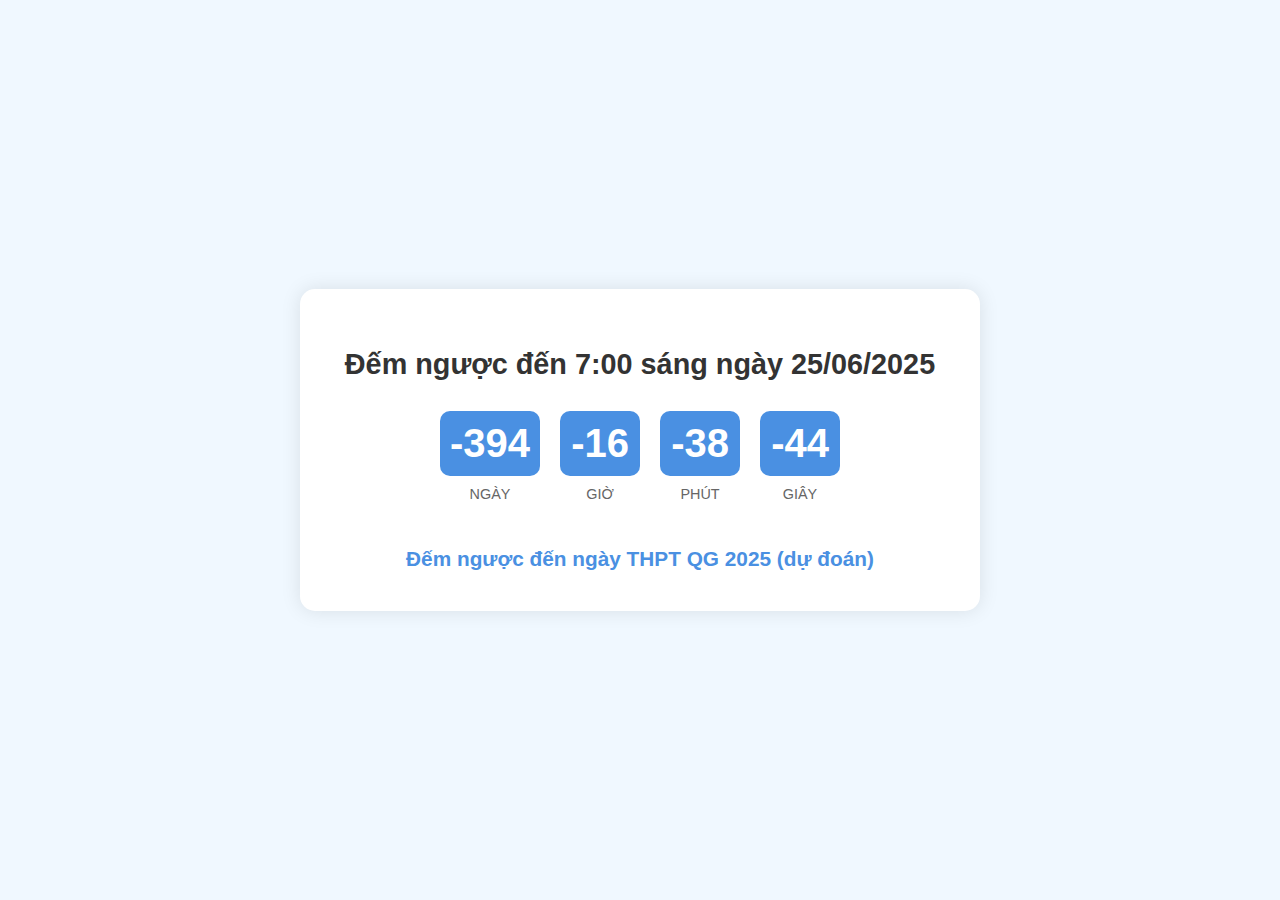
==== index.html @ 63301fce "Update index.html" ====
<!DOCTYPE html>
<html lang="vi">
<head>
    <meta charset="UTF-8">
    <meta name="viewport" content="width=device-width, initial-scale=1.0">
    <title>Đếm ngược đến THPT QG 2025 (dự đoán)</title>
    <style>
        body {
            font-family: 'Arial', sans-serif;
            display: flex;
            justify-content: center;
            align-items: center;
            min-height: 100vh;
            margin: 0;
            background-color: #f0f8ff;
            padding: 20px;
            box-sizing: border-box;
        }
        .container {
            text-align: center;
            background-color: white;
            padding: 40px;
            border-radius: 15px;
            box-shadow: 0 0 20px rgba(0,0,0,0.1);
            max-width: 600px;
            width: 100%;
        }
        h1 {
            color: #333;
            margin-bottom: 30px;
            font-size: 1.8em;
        }
        .countdown-wrapper {
            display: flex;
            justify-content: center;
            flex-wrap: wrap;
            gap: 20px;
        }
        .countdown-item {
            display: flex;
            flex-direction: column;
            align-items: center;
        }
        .countdown-item span {
            font-size: 2.5em;
            font-weight: bold;
            background-color: #4a90e2;
            color: white;
            padding: 10px;
            border-radius: 10px;
            min-width: 60px;
        }
        .countdown-item p {
            margin-top: 10px;
            color: #666;
            font-size: 0.9em;
            text-transform: uppercase;
        }
        .event-name {
            margin-top: 30px;
            font-size: 1.3em;
            color: #4a90e2;
            font-weight: bold;
        }

        @media (max-width: 600px) {
            .container {
                padding: 20px;
            }
            h1 {
                font-size: 1.5em;
            }
            .countdown-item span {
                font-size: 2em;
                min-width: 50px;
            }
            .event-name {
                font-size: 1.1em;
            }
        }

        @media (max-width: 400px) {
            .countdown-wrapper {
                gap: 10px;
            }
            .countdown-item span {
                font-size: 1.8em;
                min-width: 45px;
            }
        }
    </style>
</head>
<body>
    <div class="container">
        <h1>Đếm ngược đến 7:00 sáng ngày 25/06/2025</h1>
        <div class="countdown-wrapper" id="countdown">
            <div class="countdown-item">
                <span id="days">00</span>
                <p>Ngày</p>
            </div>
            <div class="countdown-item">
                <span id="hours">00</span>
                <p>Giờ</p>
            </div>
            <div class="countdown-item">
                <span id="minutes">00</span>
                <p>Phút</p>
            </div>
            <div class="countdown-item">
                <span id="seconds">00</span>
                <p>Giây</p>
            </div>
        </div>
        <div class="event-name">Đếm ngược đến ngày THPT QG 2025 (dự đoán)</div>
    </div>

    <script>
        function updateCountdown() {
            const endDate = new Date("2025-06-25T07:00:00").getTime();
            const now = new Date().getTime();
            const distance = endDate - now;

            const days = Math.floor(distance / (1000 * 60 * 60 * 24));
            const hours = Math.floor((distance % (1000 * 60 * 60 * 24)) / (1000 * 60 * 60));
            const minutes = Math.floor((distance % (1000 * 60 * 60)) / (1000 * 60));
            const seconds = Math.floor((distance % (1000 * 60)) / 1000);

            document.getElementById('days').textContent = days.toString().padStart(2, '0');
            document.getElementById('hours').textContent = hours.toString().padStart(2, '0');
            document.getElementById('minutes').textContent = minutes.toString().padStart(2, '0');
            document.getElementById('seconds').textContent = seconds.toString().padStart(2, '0');

            if (distance < 0) {
                clearInterval(countdownInterval);
                document.getElementById('countdown').innerHTML = "<div class='event-name'>Đã đến thời gian!</div>";
            }
        }

        updateCountdown(); // Cập nhật ngay lập tức khi trang tải
        const countdownInterval = setInterval(updateCountdown, 1000); // Cập nhật mỗi giây
    </script>
</body>
</html>
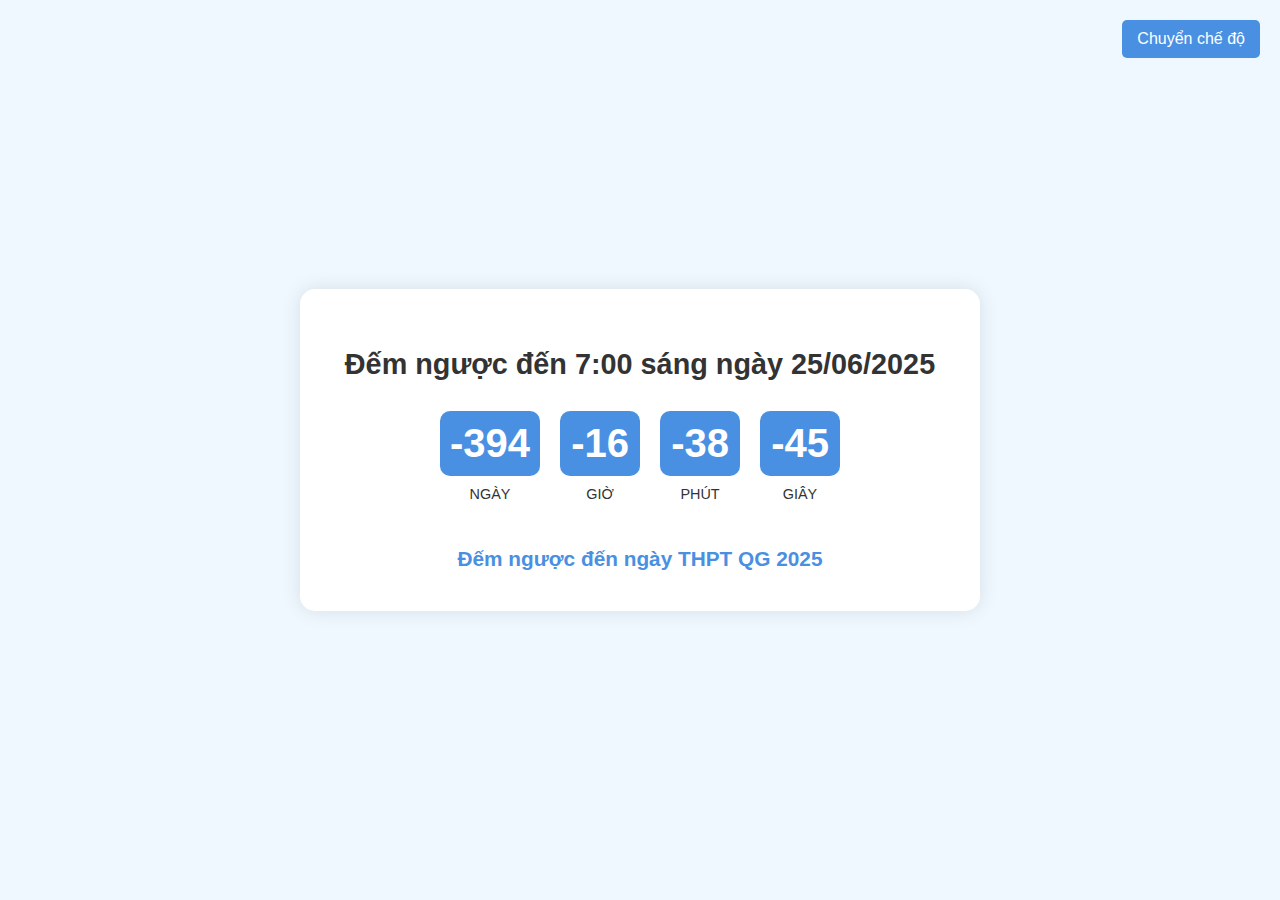
==== commit bbb0f9f2: "Update index.html" ====
--- a/index.html
+++ b/index.html
@@ -3,8 +3,26 @@
 <head>
     <meta charset="UTF-8">
     <meta name="viewport" content="width=device-width, initial-scale=1.0">
-    <title>Đếm ngược đến THPT QG 2025 (dự đoán)</title>
+    <title>Đếm ngược đến THPT QG 2025</title>
     <style>
+        :root {
+            --bg-color: #f0f8ff;
+            --container-bg: white;
+            --text-color: #333;
+            --countdown-bg: #4a90e2;
+            --countdown-text: white;
+            --event-color: #4a90e2;
+        }
+        
+        .dark-mode {
+            --bg-color: #1a1a1a;
+            --container-bg: #2c2c2c;
+            --text-color: #f0f0f0;
+            --countdown-bg: #3a7bd5;
+            --countdown-text: #f0f0f0;
+            --event-color: #3a7bd5;
+        }
+
         body {
             font-family: 'Arial', sans-serif;
             display: flex;
@@ -12,21 +30,23 @@
             align-items: center;
             min-height: 100vh;
             margin: 0;
-            background-color: #f0f8ff;
+            background-color: var(--bg-color);
             padding: 20px;
             box-sizing: border-box;
+            transition: background-color 0.3s ease;
         }
         .container {
             text-align: center;
-            background-color: white;
+            background-color: var(--container-bg);
             padding: 40px;
             border-radius: 15px;
             box-shadow: 0 0 20px rgba(0,0,0,0.1);
             max-width: 600px;
             width: 100%;
+            transition: background-color 0.3s ease;
         }
         h1 {
-            color: #333;
+            color: var(--text-color);
             margin-bottom: 30px;
             font-size: 1.8em;
         }
@@ -44,23 +64,39 @@
         .countdown-item span {
             font-size: 2.5em;
             font-weight: bold;
-            background-color: #4a90e2;
-            color: white;
+            background-color: var(--countdown-bg);
+            color: var(--countdown-text);
             padding: 10px;
             border-radius: 10px;
             min-width: 60px;
         }
         .countdown-item p {
             margin-top: 10px;
-            color: #666;
+            color: var(--text-color);
             font-size: 0.9em;
             text-transform: uppercase;
         }
         .event-name {
             margin-top: 30px;
             font-size: 1.3em;
-            color: #4a90e2;
+            color: var(--event-color);
             font-weight: bold;
+        }
+        .mode-toggle {
+            position: absolute;
+            top: 20px;
+            right: 20px;
+            background-color: var(--countdown-bg);
+            color: var(--countdown-text);
+            border: none;
+            padding: 10px 15px;
+            border-radius: 5px;
+            cursor: pointer;
+            font-size: 1em;
+            transition: background-color 0.3s ease;
+        }
+        .mode-toggle:hover {
+            opacity: 0.9;
         }
 
         @media (max-width: 600px) {
@@ -77,6 +113,12 @@
             .event-name {
                 font-size: 1.1em;
             }
+            .mode-toggle {
+                top: 10px;
+                right: 10px;
+                padding: 8px 12px;
+                font-size: 0.9em;
+            }
         }
 
         @media (max-width: 400px) {
@@ -91,6 +133,7 @@
     </style>
 </head>
 <body>
+    <button class="mode-toggle" onclick="toggleMode()">Chuyển chế độ</button>
     <div class="container">
         <h1>Đếm ngược đến 7:00 sáng ngày 25/06/2025</h1>
         <div class="countdown-wrapper" id="countdown">
@@ -111,7 +154,7 @@
                 <p>Giây</p>
             </div>
         </div>
-        <div class="event-name">Đếm ngược đến ngày THPT QG 2025 (dự đoán)</div>
+        <div class="event-name">Đếm ngược đến ngày THPT QG 2025</div>
     </div>
 
     <script>
@@ -136,6 +179,16 @@
             }
         }
 
+        function toggleMode() {
+            document.body.classList.toggle('dark-mode');
+            const modeToggle = document.querySelector('.mode-toggle');
+            if (document.body.classList.contains('dark-mode')) {
+                modeToggle.textContent = 'Chế độ sáng';
+            } else {
+                modeToggle.textContent = 'Chế độ tối';
+            }
+        }
+
         updateCountdown(); // Cập nhật ngay lập tức khi trang tải
         const countdownInterval = setInterval(updateCountdown, 1000); // Cập nhật mỗi giây
     </script>
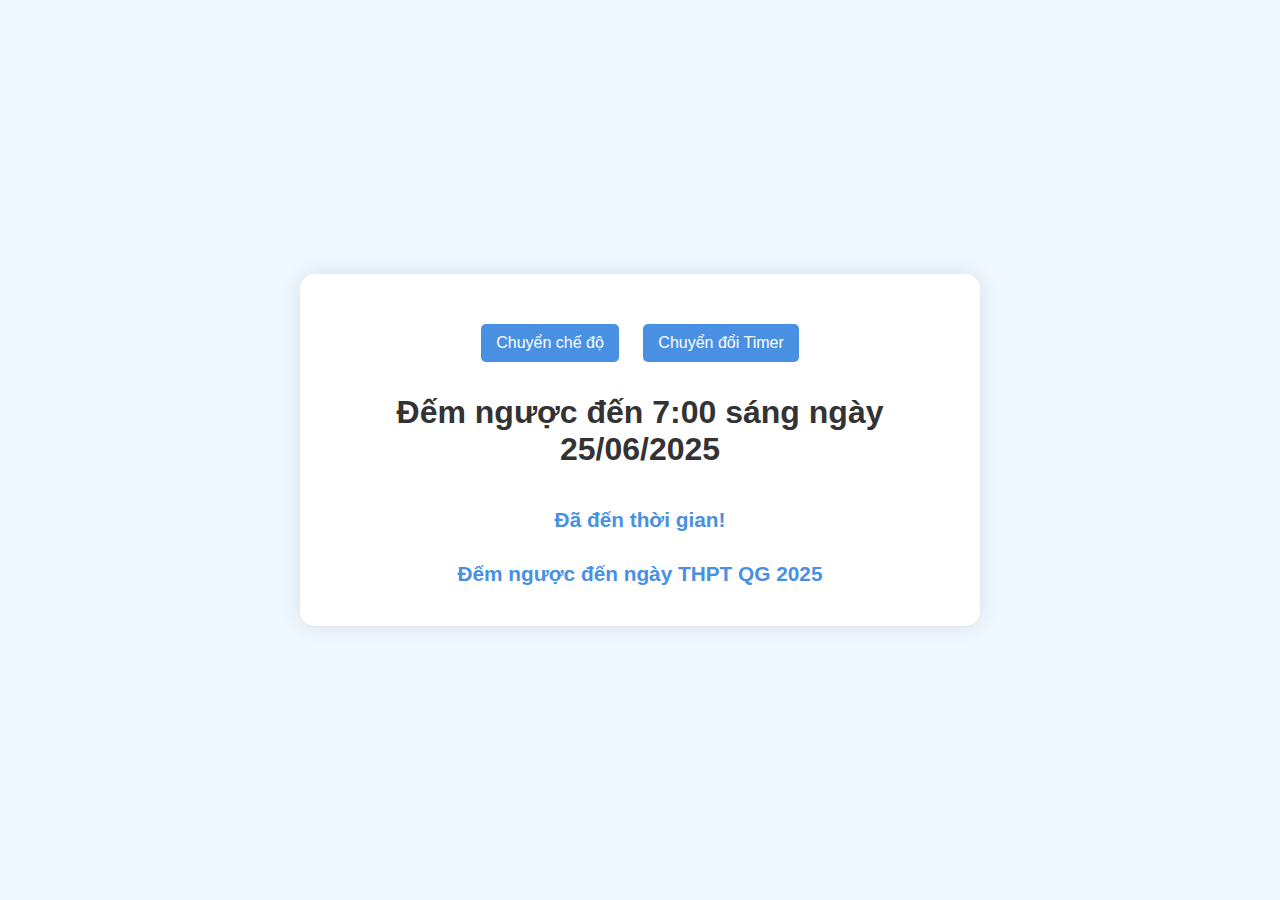
==== commit 0d20523b: "Update index.html" ====
--- a/index.html
+++ b/index.html
@@ -3,7 +3,7 @@
 <head>
     <meta charset="UTF-8">
     <meta name="viewport" content="width=device-width, initial-scale=1.0">
-    <title>Đếm ngược đến THPT QG 2025</title>
+    <title>Đếm ngược và Pomodoro Timer</title>
     <style>
         :root {
             --bg-color: #f0f8ff;
@@ -12,6 +12,10 @@
             --countdown-bg: #4a90e2;
             --countdown-text: white;
             --event-color: #4a90e2;
+            --button-bg: #4a90e2;
+            --button-text: white;
+            --input-bg: #f0f0f0;
+            --input-text: #333;
         }
         
         .dark-mode {
@@ -21,6 +25,10 @@
             --countdown-bg: #3a7bd5;
             --countdown-text: #f0f0f0;
             --event-color: #3a7bd5;
+            --button-bg: #3a7bd5;
+            --button-text: #f0f0f0;
+            --input-bg: #3c3c3c;
+            --input-text: #f0f0f0;
         }
 
         body {
@@ -45,23 +53,23 @@
             width: 100%;
             transition: background-color 0.3s ease;
         }
-        h1 {
+        h1, h2 {
             color: var(--text-color);
-            margin-bottom: 30px;
-            font-size: 1.8em;
-        }
-        .countdown-wrapper {
+            margin-bottom: 20px;
+        }
+        .countdown-wrapper, .pomodoro-wrapper {
             display: flex;
             justify-content: center;
             flex-wrap: wrap;
             gap: 20px;
-        }
-        .countdown-item {
+            margin-bottom: 30px;
+        }
+        .countdown-item, .pomodoro-item {
             display: flex;
             flex-direction: column;
             align-items: center;
         }
-        .countdown-item span {
+        .countdown-item span, .pomodoro-item span {
             font-size: 2.5em;
             font-weight: bold;
             background-color: var(--countdown-bg);
@@ -70,33 +78,57 @@
             border-radius: 10px;
             min-width: 60px;
         }
-        .countdown-item p {
+        .countdown-item p, .pomodoro-item p {
             margin-top: 10px;
             color: var(--text-color);
             font-size: 0.9em;
             text-transform: uppercase;
         }
         .event-name {
-            margin-top: 30px;
+            margin-top: 20px;
             font-size: 1.3em;
             color: var(--event-color);
             font-weight: bold;
         }
-        .mode-toggle {
-            position: absolute;
-            top: 20px;
-            right: 20px;
-            background-color: var(--countdown-bg);
-            color: var(--countdown-text);
+        .mode-toggle, .timer-toggle {
+            background-color: var(--button-bg);
+            color: var(--button-text);
             border: none;
             padding: 10px 15px;
             border-radius: 5px;
             cursor: pointer;
             font-size: 1em;
             transition: background-color 0.3s ease;
-        }
-        .mode-toggle:hover {
+            margin: 10px;
+        }
+        .mode-toggle:hover, .timer-toggle:hover {
             opacity: 0.9;
+        }
+        .pomodoro-controls {
+            display: flex;
+            flex-wrap: wrap;
+            justify-content: center;
+            gap: 10px;
+            margin-top: 20px;
+        }
+        .pomodoro-controls input {
+            width: 60px;
+            padding: 5px;
+            border-radius: 5px;
+            border: 1px solid var(--countdown-bg);
+            background-color: var(--input-bg);
+            color: var(--input-text);
+        }
+        .pomodoro-controls button {
+            padding: 5px 10px;
+            border-radius: 5px;
+            border: none;
+            background-color: var(--button-bg);
+            color: var(--button-text);
+            cursor: pointer;
+        }
+        .hidden {
+            display: none;
         }
 
         @media (max-width: 600px) {
@@ -106,58 +138,78 @@
             h1 {
                 font-size: 1.5em;
             }
-            .countdown-item span {
+            .countdown-item span, .pomodoro-item span {
                 font-size: 2em;
                 min-width: 50px;
             }
             .event-name {
                 font-size: 1.1em;
             }
-            .mode-toggle {
-                top: 10px;
-                right: 10px;
+            .mode-toggle, .timer-toggle {
                 padding: 8px 12px;
                 font-size: 0.9em;
-            }
-        }
-
-        @media (max-width: 400px) {
-            .countdown-wrapper {
-                gap: 10px;
-            }
-            .countdown-item span {
-                font-size: 1.8em;
-                min-width: 45px;
             }
         }
     </style>
 </head>
 <body>
-    <button class="mode-toggle" onclick="toggleMode()">Chuyển chế độ</button>
     <div class="container">
-        <h1>Đếm ngược đến 7:00 sáng ngày 25/06/2025</h1>
-        <div class="countdown-wrapper" id="countdown">
-            <div class="countdown-item">
-                <span id="days">00</span>
-                <p>Ngày</p>
+        <button class="mode-toggle" onclick="toggleMode()">Chuyển chế độ</button>
+        <button class="timer-toggle" onclick="toggleTimer()">Chuyển đổi Timer</button>
+        
+        <div id="countdown-section">
+            <h1>Đếm ngược đến 7:00 sáng ngày 25/06/2025</h1>
+            <div class="countdown-wrapper" id="countdown">
+                <div class="countdown-item">
+                    <span id="days">00</span>
+                    <p>Ngày</p>
+                </div>
+                <div class="countdown-item">
+                    <span id="hours">00</span>
+                    <p>Giờ</p>
+                </div>
+                <div class="countdown-item">
+                    <span id="minutes">00</span>
+                    <p>Phút</p>
+                </div>
+                <div class="countdown-item">
+                    <span id="seconds">00</span>
+                    <p>Giây</p>
+                </div>
             </div>
-            <div class="countdown-item">
-                <span id="hours">00</span>
-                <p>Giờ</p>
+            <div class="event-name">Đếm ngược đến ngày THPT QG 2025</div>
+        </div>
+
+        <div id="pomodoro-section" class="hidden">
+            <h2>Pomodoro Timer</h2>
+            <div class="pomodoro-wrapper">
+                <div class="pomodoro-item">
+                    <span id="pomodoro-time">25:00</span>
+                    <p id="pomodoro-status">Tập trung</p>
+                </div>
             </div>
-            <div class="countdown-item">
-                <span id="minutes">00</span>
-                <p>Phút</p>
-            </div>
-            <div class="countdown-item">
-                <span id="seconds">00</span>
-                <p>Giây</p>
+            <div class="pomodoro-controls">
+                <input type="number" id="focus-time" placeholder="Thời gian tập trung (phút)" value="25">
+                <input type="number" id="break-time" placeholder="Thời gian nghỉ (phút)" value="5">
+                <input type="number" id="cycles" placeholder="Số lần lặp" value="4">
+                <button onclick="startPomodoro()">Bắt đầu</button>
+                <button onclick="pausePomodoro()">Tạm dừng</button>
+                <button onclick="resetPomodoro()">Đặt lại</button>
             </div>
         </div>
-        <div class="event-name">Đếm ngược đến ngày THPT QG 2025</div>
     </div>
 
     <script>
+        let countdownInterval;
+        let pomodoroInterval;
+        let isPomodoroRunning = false;
+        let currentCycle = 1;
+        let isBreak = false;
+        let focusTime = 25;
+        let breakTime = 5;
+        let totalCycles = 4;
+        let remainingTime = focusTime * 60;
+
         function updateCountdown() {
             const endDate = new Date("2025-06-25T07:00:00").getTime();
             const now = new Date().getTime();
@@ -189,8 +241,85 @@
             }
         }
 
-        updateCountdown(); // Cập nhật ngay lập tức khi trang tải
-        const countdownInterval = setInterval(updateCountdown, 1000); // Cập nhật mỗi giây
+        function toggleTimer() {
+            const countdownSection = document.getElementById('countdown-section');
+            const pomodoroSection = document.getElementById('pomodoro-section');
+            const timerToggle = document.querySelector('.timer-toggle');
+
+            if (countdownSection.classList.contains('hidden')) {
+                countdownSection.classList.remove('hidden');
+                pomodoroSection.classList.add('hidden');
+                timerToggle.textContent = 'Chuyển sang Pomodoro';
+                resetPomodoro();
+            } else {
+                countdownSection.classList.add('hidden');
+                pomodoroSection.classList.remove('hidden');
+                timerToggle.textContent = 'Chuyển sang Đếm ngược';
+            }
+        }
+
+        function startPomodoro() {
+            if (!isPomodoroRunning) {
+                focusTime = parseInt(document.getElementById('focus-time').value) || 25;
+                breakTime = parseInt(document.getElementById('break-time').value) || 5;
+                totalCycles = parseInt(document.getElementById('cycles').value) || 4;
+                
+                if (currentCycle === 1 && !isBreak) {
+                    remainingTime = focusTime * 60;
+                }
+
+                isPomodoroRunning = true;
+                updatePomodoroTimer();
+                pomodoroInterval = setInterval(updatePomodoroTimer, 1000);
+            }
+        }
+
+        function pausePomodoro() {
+            isPomodoroRunning = false;
+            clearInterval(pomodoroInterval);
+        }
+
+        function resetPomodoro() {
+            isPomodoroRunning = false;
+            clearInterval(pomodoroInterval);
+            currentCycle = 1;
+            isBreak = false;
+            remainingTime = focusTime * 60;
+            updatePomodoroDisplay();
+        }
+
+        function updatePomodoroTimer() {
+            if (remainingTime > 0) {
+                remainingTime--;
+                updatePomodoroDisplay();
+            } else {
+                if (!isBreak) {
+                    if (currentCycle < totalCycles) {
+                        isBreak = true;
+                        remainingTime = breakTime * 60;
+                    } else {
+                        resetPomodoro();
+                        alert('Pomodoro sessions completed!');
+                        return;
+                    }
+                } else {
+                    isBreak = false;
+                    currentCycle++;
+                    remainingTime = focusTime * 60;
+                }
+                updatePomodoroDisplay();
+            }
+        }
+
+        function updatePomodoroDisplay() {
+            const minutes = Math.floor(remainingTime / 60);
+            const seconds = remainingTime % 60;
+            document.getElementById('pomodoro-time').textContent = `${minutes.toString().padStart(2, '0')}:${seconds.toString().padStart(2, '0')}`;
+            document.getElementById('pomodoro-status').textContent = isBreak ? 'Nghỉ' : 'Tập trung';
+        }
+
+        updateCountdown();
+        countdownInterval = setInterval(updateCountdown, 1000);
     </script>
 </body>
 </html>
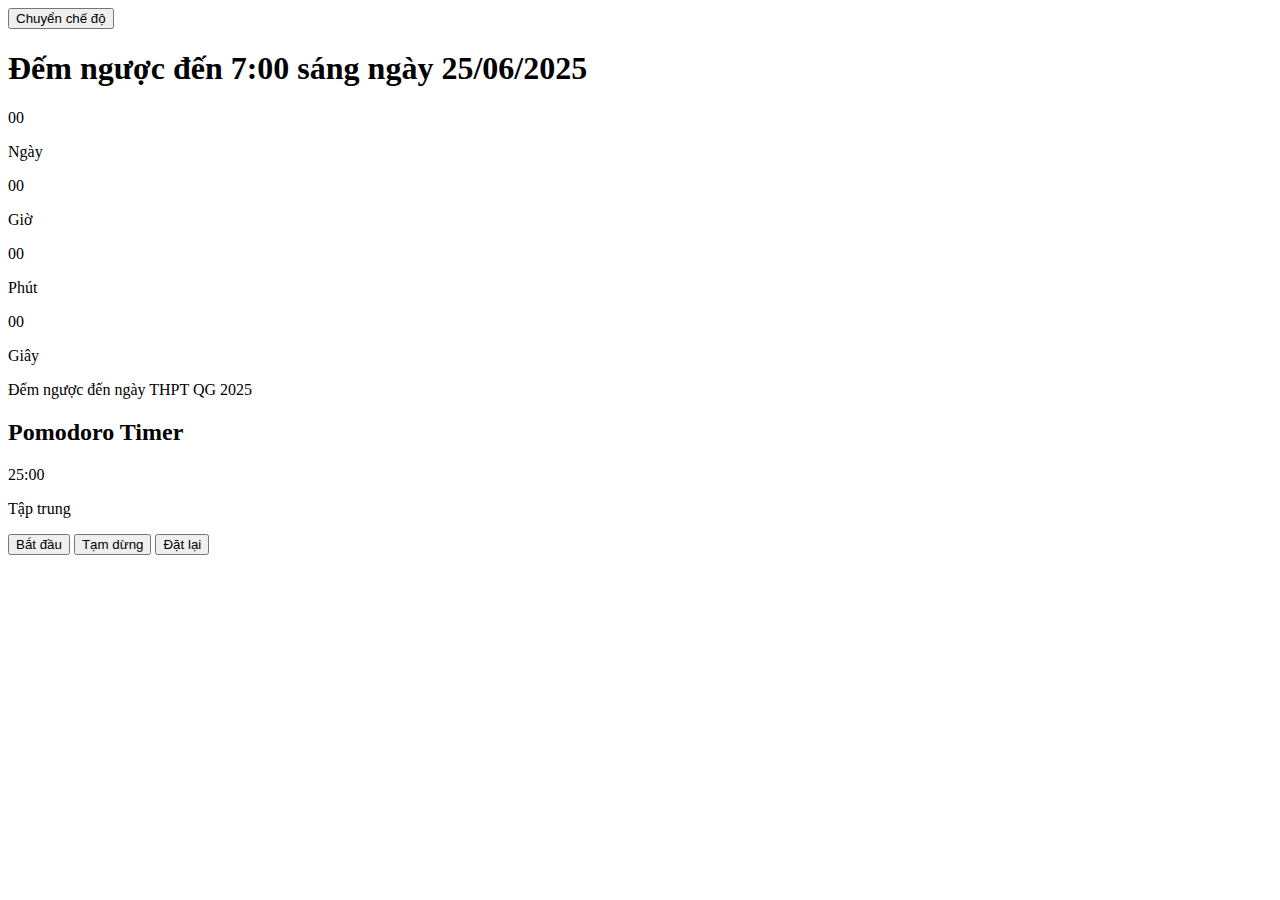
==== commit 7a065830: "Update index.html" ====
--- a/index.html
+++ b/index.html
@@ -3,163 +3,16 @@
 <head>
     <meta charset="UTF-8">
     <meta name="viewport" content="width=device-width, initial-scale=1.0">
-    <title>Đếm ngược và Pomodoro Timer</title>
-    <style>
-        :root {
-            --bg-color: #f0f8ff;
-            --container-bg: white;
-            --text-color: #333;
-            --countdown-bg: #4a90e2;
-            --countdown-text: white;
-            --event-color: #4a90e2;
-            --button-bg: #4a90e2;
-            --button-text: white;
-            --input-bg: #f0f0f0;
-            --input-text: #333;
-        }
-        
-        .dark-mode {
-            --bg-color: #1a1a1a;
-            --container-bg: #2c2c2c;
-            --text-color: #f0f0f0;
-            --countdown-bg: #3a7bd5;
-            --countdown-text: #f0f0f0;
-            --event-color: #3a7bd5;
-            --button-bg: #3a7bd5;
-            --button-text: #f0f0f0;
-            --input-bg: #3c3c3c;
-            --input-text: #f0f0f0;
-        }
-
-        body {
-            font-family: 'Arial', sans-serif;
-            display: flex;
-            justify-content: center;
-            align-items: center;
-            min-height: 100vh;
-            margin: 0;
-            background-color: var(--bg-color);
-            padding: 20px;
-            box-sizing: border-box;
-            transition: background-color 0.3s ease;
-        }
-        .container {
-            text-align: center;
-            background-color: var(--container-bg);
-            padding: 40px;
-            border-radius: 15px;
-            box-shadow: 0 0 20px rgba(0,0,0,0.1);
-            max-width: 600px;
-            width: 100%;
-            transition: background-color 0.3s ease;
-        }
-        h1, h2 {
-            color: var(--text-color);
-            margin-bottom: 20px;
-        }
-        .countdown-wrapper, .pomodoro-wrapper {
-            display: flex;
-            justify-content: center;
-            flex-wrap: wrap;
-            gap: 20px;
-            margin-bottom: 30px;
-        }
-        .countdown-item, .pomodoro-item {
-            display: flex;
-            flex-direction: column;
-            align-items: center;
-        }
-        .countdown-item span, .pomodoro-item span {
-            font-size: 2.5em;
-            font-weight: bold;
-            background-color: var(--countdown-bg);
-            color: var(--countdown-text);
-            padding: 10px;
-            border-radius: 10px;
-            min-width: 60px;
-        }
-        .countdown-item p, .pomodoro-item p {
-            margin-top: 10px;
-            color: var(--text-color);
-            font-size: 0.9em;
-            text-transform: uppercase;
-        }
-        .event-name {
-            margin-top: 20px;
-            font-size: 1.3em;
-            color: var(--event-color);
-            font-weight: bold;
-        }
-        .mode-toggle, .timer-toggle {
-            background-color: var(--button-bg);
-            color: var(--button-text);
-            border: none;
-            padding: 10px 15px;
-            border-radius: 5px;
-            cursor: pointer;
-            font-size: 1em;
-            transition: background-color 0.3s ease;
-            margin: 10px;
-        }
-        .mode-toggle:hover, .timer-toggle:hover {
-            opacity: 0.9;
-        }
-        .pomodoro-controls {
-            display: flex;
-            flex-wrap: wrap;
-            justify-content: center;
-            gap: 10px;
-            margin-top: 20px;
-        }
-        .pomodoro-controls input {
-            width: 60px;
-            padding: 5px;
-            border-radius: 5px;
-            border: 1px solid var(--countdown-bg);
-            background-color: var(--input-bg);
-            color: var(--input-text);
-        }
-        .pomodoro-controls button {
-            padding: 5px 10px;
-            border-radius: 5px;
-            border: none;
-            background-color: var(--button-bg);
-            color: var(--button-text);
-            cursor: pointer;
-        }
-        .hidden {
-            display: none;
-        }
-
-        @media (max-width: 600px) {
-            .container {
-                padding: 20px;
-            }
-            h1 {
-                font-size: 1.5em;
-            }
-            .countdown-item span, .pomodoro-item span {
-                font-size: 2em;
-                min-width: 50px;
-            }
-            .event-name {
-                font-size: 1.1em;
-            }
-            .mode-toggle, .timer-toggle {
-                padding: 8px 12px;
-                font-size: 0.9em;
-            }
-        }
-    </style>
+    <title>Đếm ngược THPT QG 2025</title>
+    <link rel="stylesheet" href="styles.css">
 </head>
 <body>
     <div class="container">
-        <button class="mode-toggle" onclick="toggleMode()">Chuyển chế độ</button>
-        <button class="timer-toggle" onclick="toggleTimer()">Chuyển đổi Timer</button>
-        
+        <button id="mode-switch">Chuyển chế độ</button>
+
         <div id="countdown-section">
             <h1>Đếm ngược đến 7:00 sáng ngày 25/06/2025</h1>
-            <div class="countdown-wrapper" id="countdown">
+            <div id="countdown" class="countdown-wrapper">
                 <div class="countdown-item">
                     <span id="days">00</span>
                     <p>Ngày</p>
@@ -177,7 +30,9 @@
                     <p>Giây</p>
                 </div>
             </div>
-            <div class="event-name">Đếm ngược đến ngày THPT QG 2025</div>
+            <div class="event-name">
+                Đếm ngược đến ngày THPT QG 2025
+            </div>
         </div>
 
         <div id="pomodoro-section" class="hidden">
@@ -185,141 +40,16 @@
             <div class="pomodoro-wrapper">
                 <div class="pomodoro-item">
                     <span id="pomodoro-time">25:00</span>
-                    <p id="pomodoro-status">Tập trung</p>
+                    <p>Tập trung</p>
                 </div>
             </div>
             <div class="pomodoro-controls">
-                <input type="number" id="focus-time" placeholder="Thời gian tập trung (phút)" value="25">
-                <input type="number" id="break-time" placeholder="Thời gian nghỉ (phút)" value="5">
-                <input type="number" id="cycles" placeholder="Số lần lặp" value="4">
-                <button onclick="startPomodoro()">Bắt đầu</button>
-                <button onclick="pausePomodoro()">Tạm dừng</button>
-                <button onclick="resetPomodoro()">Đặt lại</button>
+                <button id="start-pomodoro">Bắt đầu</button>
+                <button id="pause-pomodoro">Tạm dừng</button>
+                <button id="reset-pomodoro">Đặt lại</button>
             </div>
         </div>
     </div>
-
-    <script>
-        let countdownInterval;
-        let pomodoroInterval;
-        let isPomodoroRunning = false;
-        let currentCycle = 1;
-        let isBreak = false;
-        let focusTime = 25;
-        let breakTime = 5;
-        let totalCycles = 4;
-        let remainingTime = focusTime * 60;
-
-        function updateCountdown() {
-            const endDate = new Date("2025-06-25T07:00:00").getTime();
-            const now = new Date().getTime();
-            const distance = endDate - now;
-
-            const days = Math.floor(distance / (1000 * 60 * 60 * 24));
-            const hours = Math.floor((distance % (1000 * 60 * 60 * 24)) / (1000 * 60 * 60));
-            const minutes = Math.floor((distance % (1000 * 60 * 60)) / (1000 * 60));
-            const seconds = Math.floor((distance % (1000 * 60)) / 1000);
-
-            document.getElementById('days').textContent = days.toString().padStart(2, '0');
-            document.getElementById('hours').textContent = hours.toString().padStart(2, '0');
-            document.getElementById('minutes').textContent = minutes.toString().padStart(2, '0');
-            document.getElementById('seconds').textContent = seconds.toString().padStart(2, '0');
-
-            if (distance < 0) {
-                clearInterval(countdownInterval);
-                document.getElementById('countdown').innerHTML = "<div class='event-name'>Đã đến thời gian!</div>";
-            }
-        }
-
-        function toggleMode() {
-            document.body.classList.toggle('dark-mode');
-            const modeToggle = document.querySelector('.mode-toggle');
-            if (document.body.classList.contains('dark-mode')) {
-                modeToggle.textContent = 'Chế độ sáng';
-            } else {
-                modeToggle.textContent = 'Chế độ tối';
-            }
-        }
-
-        function toggleTimer() {
-            const countdownSection = document.getElementById('countdown-section');
-            const pomodoroSection = document.getElementById('pomodoro-section');
-            const timerToggle = document.querySelector('.timer-toggle');
-
-            if (countdownSection.classList.contains('hidden')) {
-                countdownSection.classList.remove('hidden');
-                pomodoroSection.classList.add('hidden');
-                timerToggle.textContent = 'Chuyển sang Pomodoro';
-                resetPomodoro();
-            } else {
-                countdownSection.classList.add('hidden');
-                pomodoroSection.classList.remove('hidden');
-                timerToggle.textContent = 'Chuyển sang Đếm ngược';
-            }
-        }
-
-        function startPomodoro() {
-            if (!isPomodoroRunning) {
-                focusTime = parseInt(document.getElementById('focus-time').value) || 25;
-                breakTime = parseInt(document.getElementById('break-time').value) || 5;
-                totalCycles = parseInt(document.getElementById('cycles').value) || 4;
-                
-                if (currentCycle === 1 && !isBreak) {
-                    remainingTime = focusTime * 60;
-                }
-
-                isPomodoroRunning = true;
-                updatePomodoroTimer();
-                pomodoroInterval = setInterval(updatePomodoroTimer, 1000);
-            }
-        }
-
-        function pausePomodoro() {
-            isPomodoroRunning = false;
-            clearInterval(pomodoroInterval);
-        }
-
-        function resetPomodoro() {
-            isPomodoroRunning = false;
-            clearInterval(pomodoroInterval);
-            currentCycle = 1;
-            isBreak = false;
-            remainingTime = focusTime * 60;
-            updatePomodoroDisplay();
-        }
-
-        function updatePomodoroTimer() {
-            if (remainingTime > 0) {
-                remainingTime--;
-                updatePomodoroDisplay();
-            } else {
-                if (!isBreak) {
-                    if (currentCycle < totalCycles) {
-                        isBreak = true;
-                        remainingTime = breakTime * 60;
-                    } else {
-                        resetPomodoro();
-                        alert('Pomodoro sessions completed!');
-                        return;
-                    }
-                } else {
-                    isBreak = false;
-                    currentCycle++;
-                    remainingTime = focusTime * 60;
-                }
-                updatePomodoroDisplay();
-            }
-        }
-
-        function updatePomodoroDisplay() {
-            const minutes = Math.floor(remainingTime / 60);
-            const seconds = remainingTime % 60;
-            document.getElementById('pomodoro-time').textContent = `${minutes.toString().padStart(2, '0')}:${seconds.toString().padStart(2, '0')}`;
-            document.getElementById('pomodoro-status').textContent = isBreak ? 'Nghỉ' : 'Tập trung';
-        }
-
-        updateCountdown();
-        countdownInterval = setInterval(updateCountdown, 1000);
-    </script>
+    <script src="script.js"></script>
 </body>
 </html>
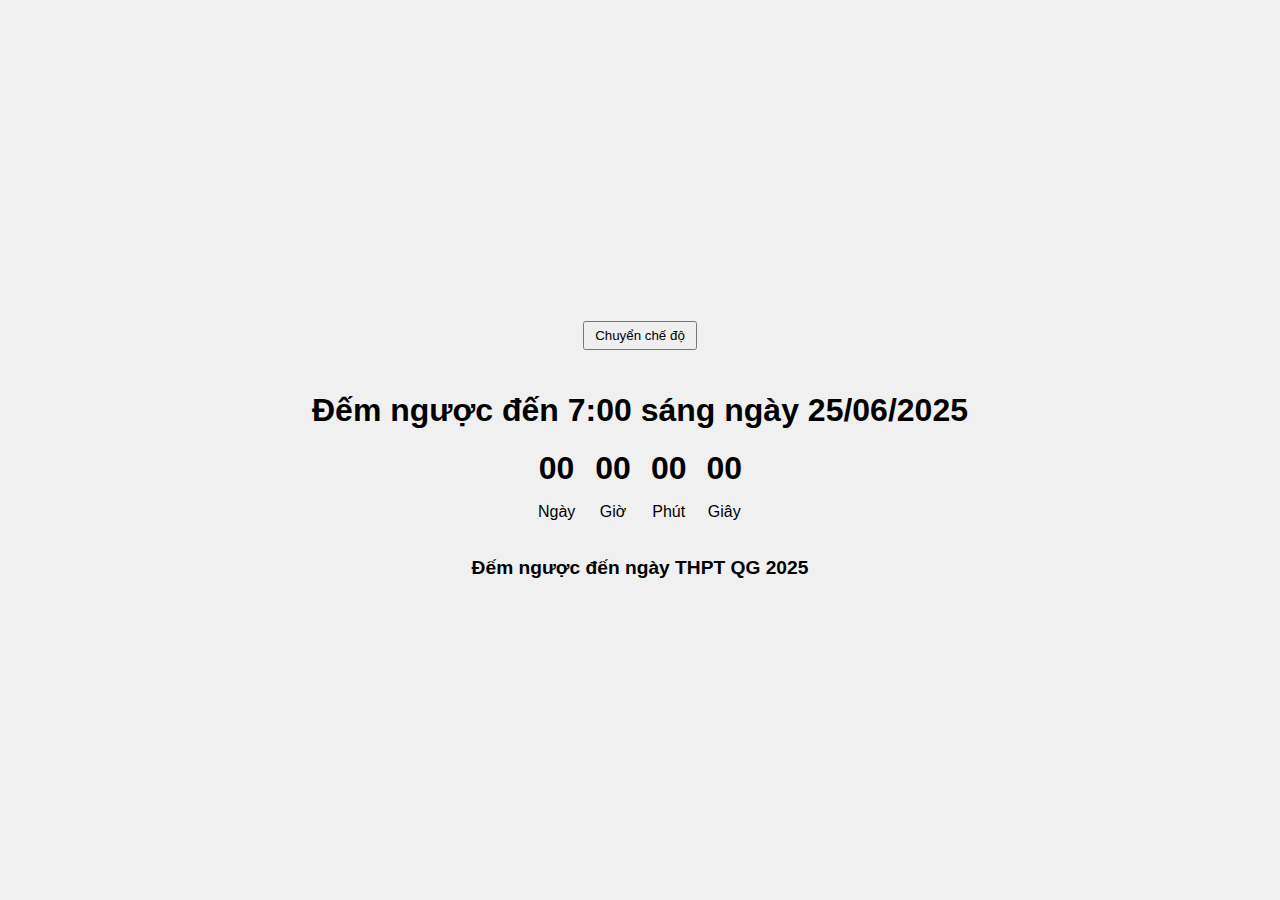
==== commit 8f73860d: "Update index.html" ====
--- a/index.html
+++ b/index.html
@@ -4,7 +4,7 @@
     <meta charset="UTF-8">
     <meta name="viewport" content="width=device-width, initial-scale=1.0">
     <title>Đếm ngược THPT QG 2025</title>
-    <link rel="stylesheet" href="styles.css">
+    <link rel="stylesheet" href="./styles.css">
 </head>
 <body>
     <div class="container">
@@ -50,6 +50,6 @@
             </div>
         </div>
     </div>
-    <script src="script.js"></script>
+    <script src="./script.js" type="text/javascript"></script>
 </body>
 </html>
--- a/styles.css
+++ b/styles.css
@@ -0,0 +1,52 @@
+body {
+    font-family: Arial, sans-serif;
+    display: flex;
+    justify-content: center;
+    align-items: center;
+    height: 100vh;
+    margin: 0;
+    background-color: #f0f0f0;
+}
+
+.container {
+    text-align: center;
+}
+
+.countdown-wrapper, .pomodoro-wrapper {
+    display: flex;
+    justify-content: center;
+    margin-top: 20px;
+}
+
+.countdown-item, .pomodoro-item {
+    margin: 0 10px;
+}
+
+.countdown-item span, .pomodoro-item span {
+    font-size: 2em;
+    font-weight: bold;
+}
+
+.event-name {
+    margin-top: 20px;
+    font-size: 1.2em;
+    font-weight: bold;
+}
+
+.hidden {
+    display: none;
+}
+
+.pomodoro-controls {
+    margin-top: 20px;
+}
+
+.pomodoro-controls button {
+    margin: 0 5px;
+    padding: 5px 10px;
+}
+
+#mode-switch {
+    margin-bottom: 20px;
+    padding: 5px 10px;
+}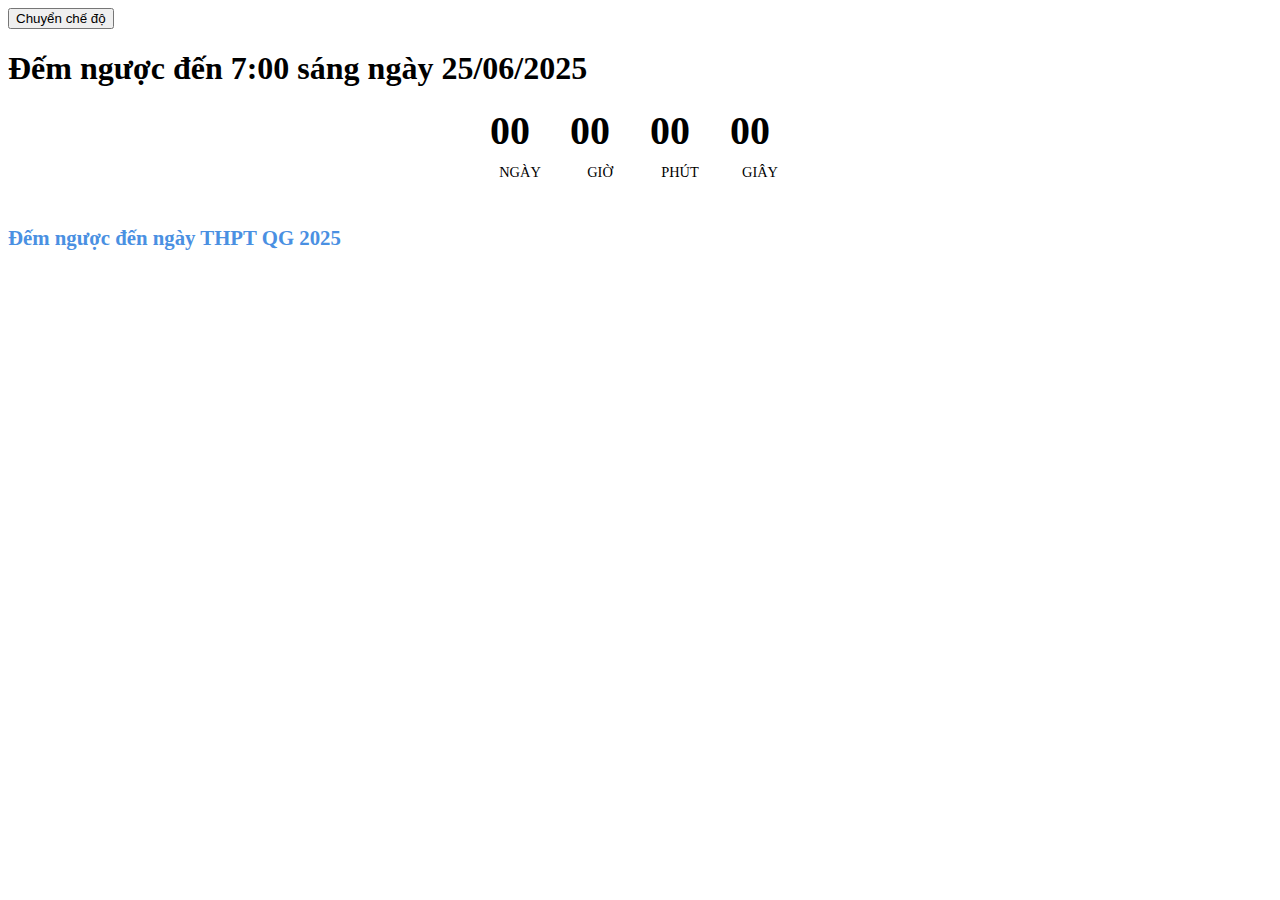
==== commit 67618ab0: "Update index.html" ====
--- a/index.html
+++ b/index.html
@@ -3,8 +3,153 @@
 <head>
     <meta charset="UTF-8">
     <meta name="viewport" content="width=device-width, initial-scale=1.0">
-    <title>Đếm ngược THPT QG 2025</title>
-    <link rel="stylesheet" href="./styles.css">
+    <title>Đếm ngược và Pomodoro Timer</title>
+    <style>
+        :root {
+            --bg-color: #f0f8ff;
+
+@@ -12,6 +12,10 @@
+            --countdown-bg: #4a90e2;
+            --countdown-text: white;
+            --event-color: #4a90e2;
+            --button-bg: #4a90e2;
+            --button-text: white;
+            --input-bg: #f0f0f0;
+            --input-text: #333;
+        }
+        
+        .dark-mode {
+
+@@ -21,6 +25,10 @@
+            --countdown-bg: #3a7bd5;
+            --countdown-text: #f0f0f0;
+            --event-color: #3a7bd5;
+            --button-bg: #3a7bd5;
+            --button-text: #f0f0f0;
+            --input-bg: #3c3c3c;
+            --input-text: #f0f0f0;
+        }
+
+        body {
+
+@@ -45,23 +53,23 @@
+            width: 100%;
+            transition: background-color 0.3s ease;
+        }
+        h1, h2 {
+            color: var(--text-color);
+            margin-bottom: 20px;
+
+        }
+        .countdown-wrapper, .pomodoro-wrapper {
+            display: flex;
+            justify-content: center;
+            flex-wrap: wrap;
+            gap: 20px;
+            margin-bottom: 30px;
+        }
+        .countdown-item, .pomodoro-item {
+            display: flex;
+            flex-direction: column;
+            align-items: center;
+        }
+        .countdown-item span, .pomodoro-item span {
+            font-size: 2.5em;
+            font-weight: bold;
+            background-color: var(--countdown-bg);
+
+@@ -70,34 +78,58 @@
+            border-radius: 10px;
+            min-width: 60px;
+        }
+        .countdown-item p, .pomodoro-item p {
+            margin-top: 10px;
+            color: var(--text-color);
+            font-size: 0.9em;
+            text-transform: uppercase;
+        }
+        .event-name {
+            margin-top: 20px;
+            font-size: 1.3em;
+            color: var(--event-color);
+            font-weight: bold;
+        }
+        .mode-toggle, .timer-toggle {
+            background-color: var(--button-bg);
+            color: var(--button-text);
+
+
+
+            border: none;
+            padding: 10px 15px;
+            border-radius: 5px;
+            cursor: pointer;
+            font-size: 1em;
+            transition: background-color 0.3s ease;
+            margin: 10px;
+        }
+        .mode-toggle:hover, .timer-toggle:hover {
+            opacity: 0.9;
+        }
+        .pomodoro-controls {
+            display: flex;
+            flex-wrap: wrap;
+            justify-content: center;
+            gap: 10px;
+            margin-top: 20px;
+        }
+        .pomodoro-controls input {
+            width: 60px;
+            padding: 5px;
+            border-radius: 5px;
+            border: 1px solid var(--countdown-bg);
+            background-color: var(--input-bg);
+            color: var(--input-text);
+        }
+        .pomodoro-controls button {
+            padding: 5px 10px;
+            border-radius: 5px;
+            border: none;
+            background-color: var(--button-bg);
+            color: var(--button-text);
+            cursor: pointer;
+        }
+        .hidden {
+            display: none;
+        }
+
+        @media (max-width: 600px) {
+            .container {
+
+@@ -106,58 +138,78 @@
+            h1 {
+                font-size: 1.5em;
+            }
+            .countdown-item span, .pomodoro-item span {
+                font-size: 2em;
+                min-width: 50px;
+            }
+            .event-name {
+                font-size: 1.1em;
+            }
+            .mode-toggle, .timer-toggle {
+
+
+                padding: 8px 12px;
+                font-size: 0.9em;
+            }
+        }
+
+
+
+
+
+
+
+
+
+
+    </style>
 </head>
 <body>
     <div class="container">
@@ -12,6 +157,7 @@
 
         <div id="countdown-section">
             <h1>Đếm ngược đến 7:00 sáng ngày 25/06/2025</h1>
+
             <div id="countdown" class="countdown-wrapper">
                 <div class="countdown-item">
                     <span id="days">00</span>
@@ -30,6 +176,7 @@
                     <p>Giây</p>
                 </div>
             </div>
+
             <div class="event-name">
                 Đếm ngược đến ngày THPT QG 2025
             </div>
@@ -37,19 +184,21 @@
 
         <div id="pomodoro-section" class="hidden">
             <h2>Pomodoro Timer</h2>
+
             <div class="pomodoro-wrapper">
                 <div class="pomodoro-item">
                     <span id="pomodoro-time">25:00</span>
                     <p>Tập trung</p>
                 </div>
             </div>
+
             <div class="pomodoro-controls">
-                <button id="start-pomodoro">Bắt đầu</button>
-                <button id="pause-pomodoro">Tạm dừng</button>
-                <button id="reset-pomodoro">Đặt lại</button>
+                <button id="start">Bắt đầu</button>
+                <button id="pause">Tạm dừng</button>
+                <button id="reset">Đặt lại</button>
             </div>
         </div>
     </div>
-    <script src="./script.js" type="text/javascript"></script>
+    <script src="script.js"></script>
 </body>
 </html>
